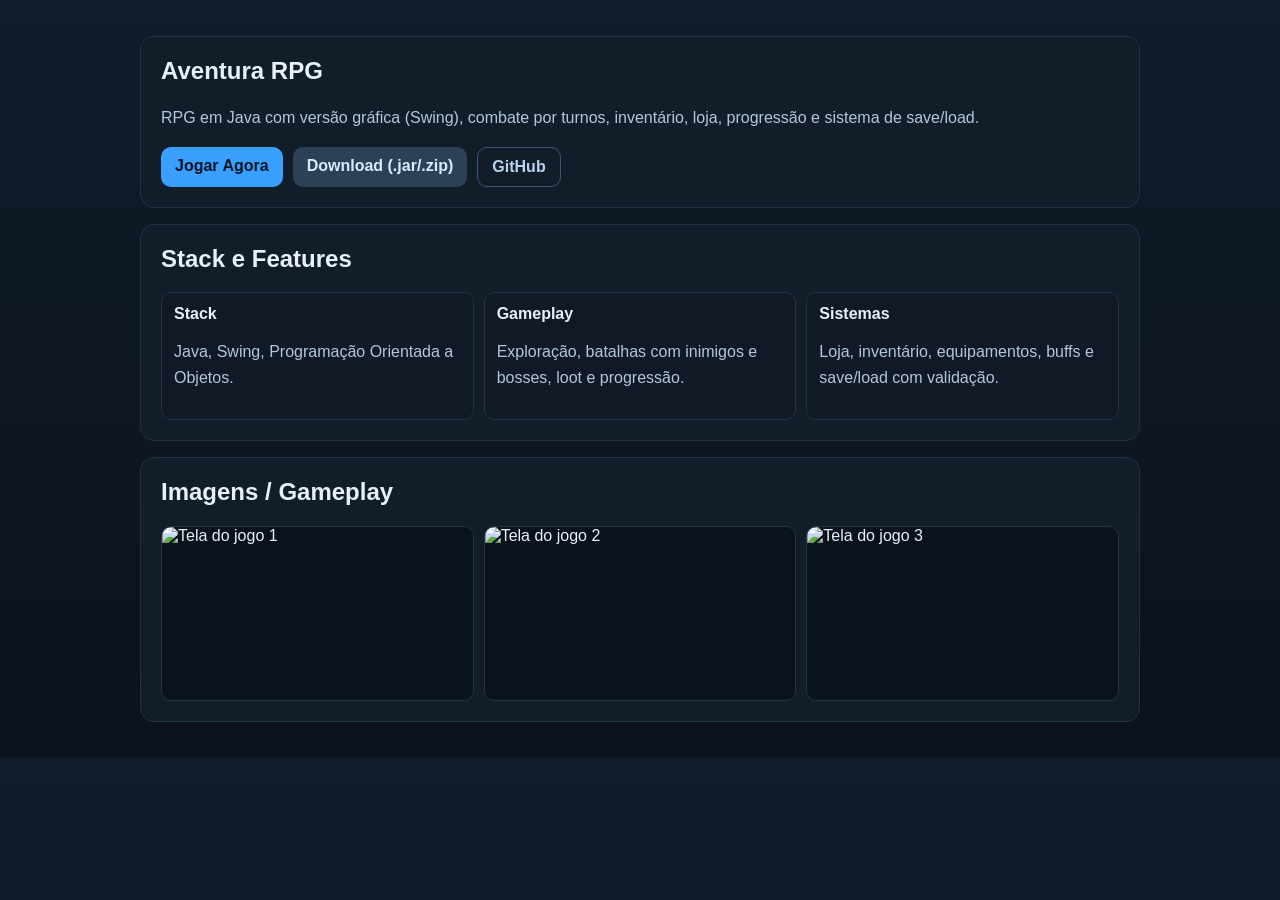
==== portfolio/aventura-rpg-page.html @ 90b7f8d8 "feat: versao web + novas funcionalidades para o jogo" ====
<!doctype html>
<html lang="pt-BR">
<head>
  <meta charset="UTF-8" />
  <meta name="viewport" content="width=device-width, initial-scale=1.0" />
  <title>Aventura RPG | Projeto</title>
  <style>
    :root {
      --bg: #0b121b;
      --card: #121d2a;
      --text: #e8f1fa;
      --muted: #b2c7de;
      --line: #203244;
      --accent: #39a0ff;
    }
    * { box-sizing: border-box; }
    body {
      margin: 0;
      font-family: "Segoe UI", Tahoma, sans-serif;
      background: linear-gradient(180deg, #111c2b, var(--bg));
      color: var(--text);
    }
    .container {
      width: min(1000px, 92vw);
      margin: 36px auto;
    }
    .hero, .panel {
      background: var(--card);
      border: 1px solid var(--line);
      border-radius: 14px;
      padding: 20px;
      margin-bottom: 16px;
    }
    h1, h2 { margin-top: 0; }
    p { color: var(--muted); line-height: 1.6; }
    .actions { display: flex; flex-wrap: wrap; gap: 10px; }
    .btn {
      display: inline-block;
      padding: 10px 14px;
      border-radius: 10px;
      text-decoration: none;
      font-weight: 700;
    }
    .btn-play { background: var(--accent); color: #051525; }
    .btn-download { background: #2c4158; color: #dbebfb; }
    .btn-code { border: 1px solid #3b5572; color: #b8d3ef; }
    .grid {
      display: grid;
      grid-template-columns: repeat(auto-fit, minmax(220px, 1fr));
      gap: 10px;
    }
    .box {
      border: 1px solid var(--line);
      border-radius: 10px;
      padding: 12px;
      background: #101925;
    }
    .thumbs {
      display: grid;
      grid-template-columns: repeat(auto-fit, minmax(180px, 1fr));
      gap: 10px;
    }
    .thumb {
      width: 100%;
      aspect-ratio: 16 / 9;
      object-fit: cover;
      border-radius: 10px;
      border: 1px solid var(--line);
      background: #0a121c;
    }
  </style>
</head>
<body>
  <main class="container">
    <section class="hero">
      <h1>Aventura RPG</h1>
      <p>
        RPG em Java com versão gráfica (Swing), combate por turnos, inventário, loja, progressão e sistema de save/load.
      </p>
      <div class="actions">
        <a class="btn btn-play" href="https://SEU-USUARIO.github.io/SEU-REPO/web/" target="_blank" rel="noreferrer">Jogar Agora</a>
        <a class="btn btn-download" href="https://github.com/SEU-USUARIO/SEU-REPO/releases" target="_blank" rel="noreferrer">Download (.jar/.zip)</a>
        <a class="btn btn-code" href="https://github.com/SEU-USUARIO/SEU-REPO" target="_blank" rel="noreferrer">GitHub</a>
      </div>
    </section>

    <section class="panel">
      <h2>Stack e Features</h2>
      <div class="grid">
        <div class="box">
          <strong>Stack</strong>
          <p>Java, Swing, Programação Orientada a Objetos.</p>
        </div>
        <div class="box">
          <strong>Gameplay</strong>
          <p>Exploração, batalhas com inimigos e bosses, loot e progressão.</p>
        </div>
        <div class="box">
          <strong>Sistemas</strong>
          <p>Loja, inventário, equipamentos, buffs e save/load com validação.</p>
        </div>
      </div>
    </section>

    <section class="panel">
      <h2>Imagens / Gameplay</h2>
      <div class="thumbs">
        <img class="thumb" src="./assets/prints/gameplay-1.png" alt="Tela do jogo 1" />
        <img class="thumb" src="./assets/prints/gameplay-2.png" alt="Tela do jogo 2" />
        <img class="thumb" src="./assets/prints/gameplay-3.png" alt="Tela do jogo 3" />
      </div>
    </section>
  </main>
</body>
</html>
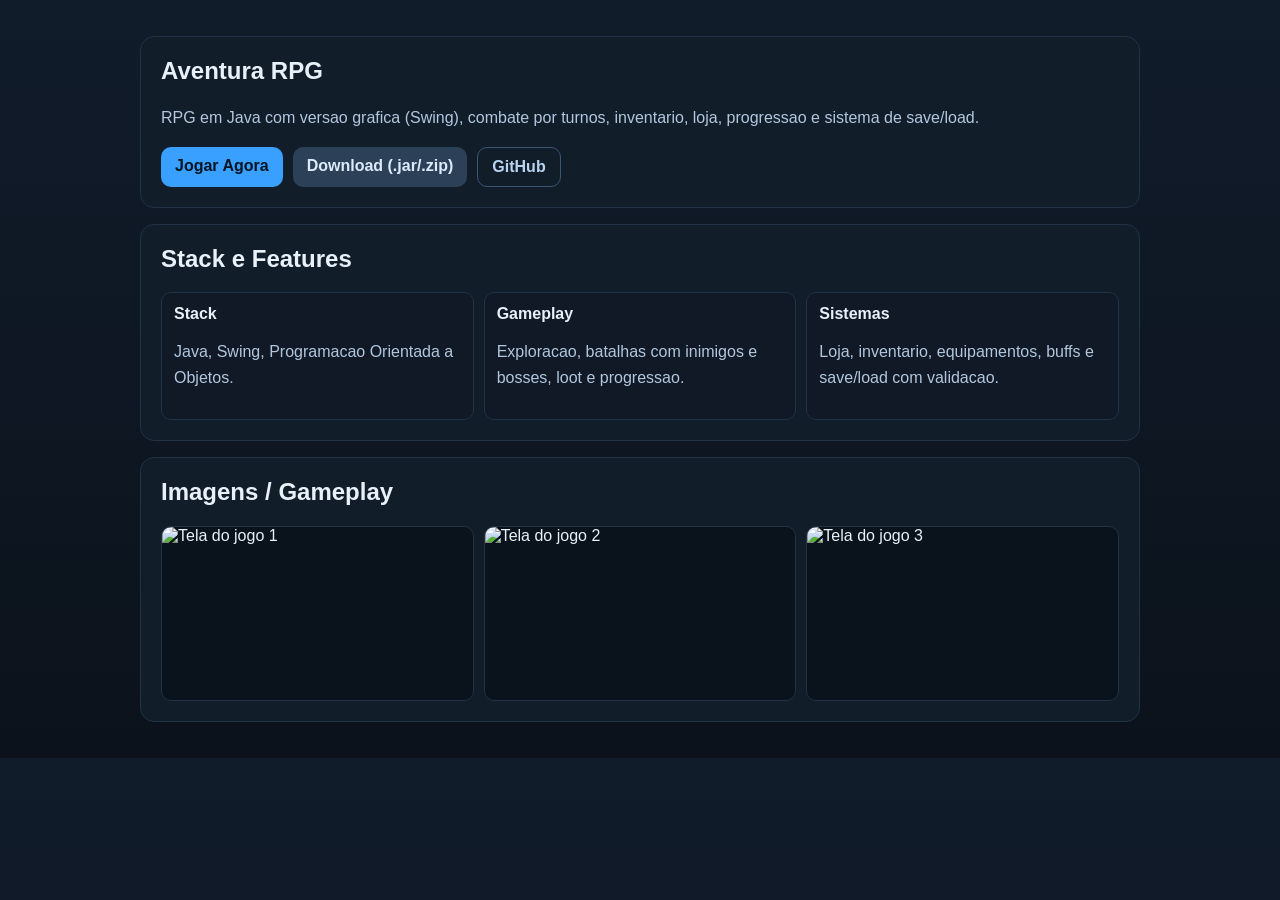
==== commit f722db1b: "fix" ====
--- a/portfolio/aventura-rpg-page.html
+++ b/portfolio/aventura-rpg-page.html
@@ -75,7 +75,7 @@
     <section class="hero">
       <h1>Aventura RPG</h1>
       <p>
-        RPG em Java com versão gráfica (Swing), combate por turnos, inventário, loja, progressão e sistema de save/load.
+        RPG em Java com versao grafica (Swing), combate por turnos, inventario, loja, progressao e sistema de save/load.
       </p>
       <div class="actions">
         <a class="btn btn-play" href="https://SEU-USUARIO.github.io/SEU-REPO/web/" target="_blank" rel="noreferrer">Jogar Agora</a>
@@ -89,15 +89,15 @@
       <div class="grid">
         <div class="box">
           <strong>Stack</strong>
-          <p>Java, Swing, Programação Orientada a Objetos.</p>
+          <p>Java, Swing, Programacao Orientada a Objetos.</p>
         </div>
         <div class="box">
           <strong>Gameplay</strong>
-          <p>Exploração, batalhas com inimigos e bosses, loot e progressão.</p>
+          <p>Exploracao, batalhas com inimigos e bosses, loot e progressao.</p>
         </div>
         <div class="box">
           <strong>Sistemas</strong>
-          <p>Loja, inventário, equipamentos, buffs e save/load com validação.</p>
+          <p>Loja, inventario, equipamentos, buffs e save/load com validacao.</p>
         </div>
       </div>
     </section>
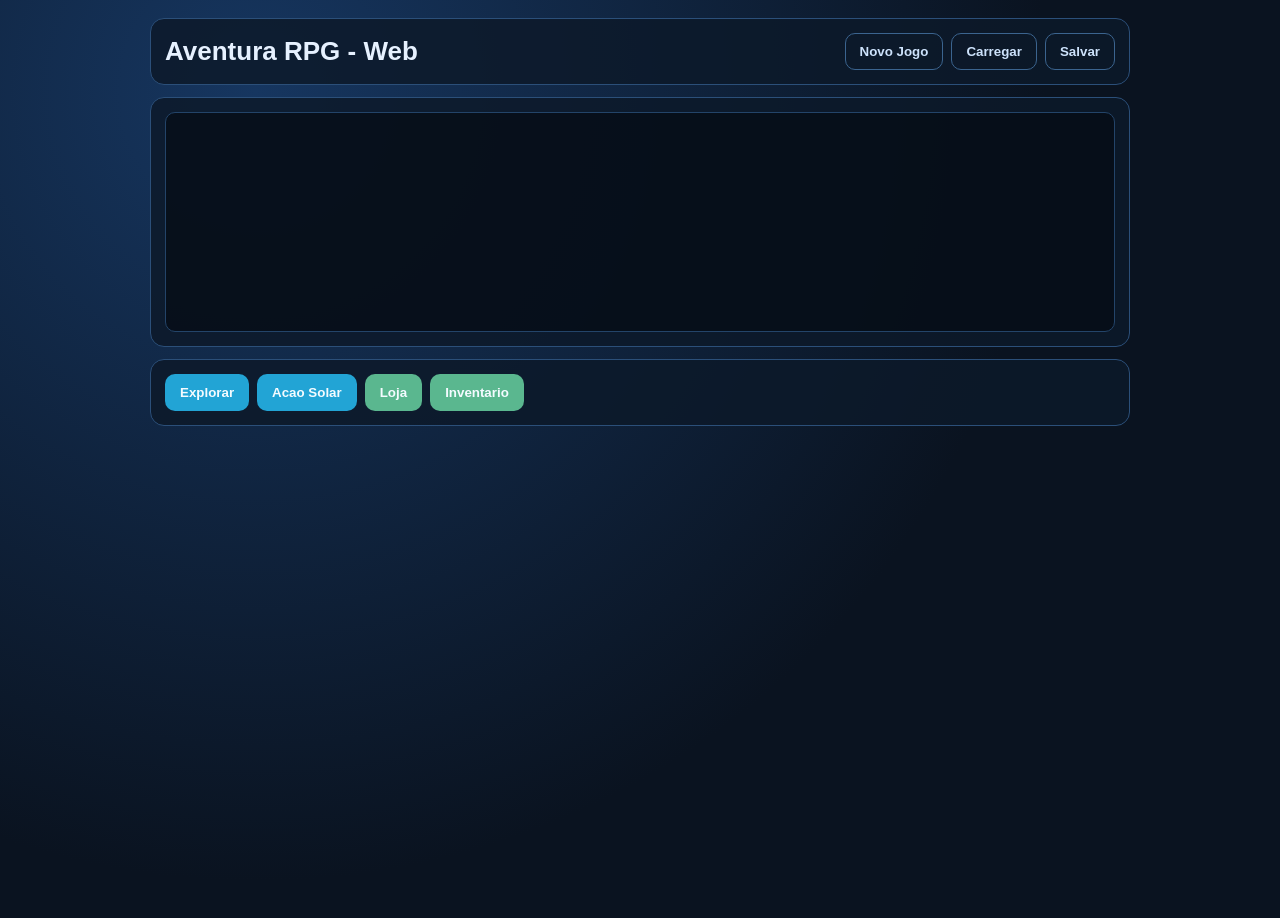
==== commit b45faff5: "aaa" ====
--- a/portfolio/aventura-rpg-page.html
+++ b/portfolio/aventura-rpg-page.html
@@ -3,113 +3,545 @@
 <head>
   <meta charset="UTF-8" />
   <meta name="viewport" content="width=device-width, initial-scale=1.0" />
-  <title>Aventura RPG | Projeto</title>
+  <title>Aventura RPG - Web</title>
   <style>
     :root {
-      --bg: #0b121b;
-      --card: #121d2a;
-      --text: #e8f1fa;
-      --muted: #b2c7de;
-      --line: #203244;
-      --accent: #39a0ff;
+      --bg: #0a1320;
+      --card: #10243c;
+      --line: #2b4f79;
+      --text: #e6f1ff;
+      --muted: #b4c9e2;
+      --btn: #22a4d5;
+      --btn2: #5ab78f;
+      --danger: #c45151;
     }
     * { box-sizing: border-box; }
     body {
       margin: 0;
+      min-height: 100vh;
       font-family: "Segoe UI", Tahoma, sans-serif;
-      background: linear-gradient(180deg, #111c2b, var(--bg));
+      background: radial-gradient(circle at 20% 10%, #163660 0%, var(--bg) 60%);
       color: var(--text);
     }
-    .container {
-      width: min(1000px, 92vw);
-      margin: 36px auto;
-    }
-    .hero, .panel {
-      background: var(--card);
+    .wrap {
+      width: min(980px, 94vw);
+      margin: 18px auto;
+      display: grid;
+      gap: 12px;
+    }
+    .card {
       border: 1px solid var(--line);
       border-radius: 14px;
-      padding: 20px;
-      margin-bottom: 16px;
-    }
-    h1, h2 { margin-top: 0; }
-    p { color: var(--muted); line-height: 1.6; }
-    .actions { display: flex; flex-wrap: wrap; gap: 10px; }
-    .btn {
-      display: inline-block;
+      background: rgba(12, 25, 42, 0.85);
+      padding: 14px;
+    }
+    h1, h2, h3, p { margin: 0; }
+    .top {
+      display: flex;
+      justify-content: space-between;
+      align-items: center;
+      gap: 12px;
+      flex-wrap: wrap;
+    }
+    .title { font-size: 26px; font-weight: 700; }
+    .status {
+      color: var(--muted);
+      font-size: 14px;
+      line-height: 1.4;
+    }
+    .log {
+      min-height: 220px;
+      max-height: 300px;
+      overflow: auto;
+      background: rgba(4, 10, 18, 0.65);
+      border: 1px solid #234469;
+      border-radius: 10px;
+      padding: 10px;
+      white-space: pre-wrap;
+      line-height: 1.5;
+      font-size: 14px;
+    }
+    .row {
+      display: flex;
+      gap: 8px;
+      flex-wrap: wrap;
+    }
+    button {
+      border: 1px solid transparent;
+      background: var(--btn);
+      color: #f4fbff;
+      border-radius: 10px;
       padding: 10px 14px;
+      font-weight: 700;
+      cursor: pointer;
+    }
+    button.alt { background: var(--btn2); }
+    button.danger { background: var(--danger); }
+    button.ghost {
+      background: transparent;
+      border-color: #3b648f;
+      color: #cde2fb;
+    }
+    button:disabled {
+      opacity: 0.5;
+      cursor: not-allowed;
+    }
+    .panel {
+      display: none;
+      gap: 8px;
+    }
+    .panel.active { display: grid; }
+    .list {
+      display: grid;
+      gap: 6px;
+    }
+    .line {
+      display: flex;
+      justify-content: space-between;
+      align-items: center;
+      gap: 10px;
+      background: rgba(8, 16, 28, 0.6);
+      border: 1px solid #28496f;
       border-radius: 10px;
-      text-decoration: none;
-      font-weight: 700;
-    }
-    .btn-play { background: var(--accent); color: #051525; }
-    .btn-download { background: #2c4158; color: #dbebfb; }
-    .btn-code { border: 1px solid #3b5572; color: #b8d3ef; }
-    .grid {
-      display: grid;
-      grid-template-columns: repeat(auto-fit, minmax(220px, 1fr));
-      gap: 10px;
-    }
-    .box {
-      border: 1px solid var(--line);
-      border-radius: 10px;
-      padding: 12px;
-      background: #101925;
-    }
-    .thumbs {
-      display: grid;
-      grid-template-columns: repeat(auto-fit, minmax(180px, 1fr));
-      gap: 10px;
-    }
-    .thumb {
+      padding: 8px 10px;
+      font-size: 14px;
+    }
+    .muted { color: var(--muted); font-size: 13px; }
+    .battle {
+      border-color: #6b3a45;
+      background: rgba(35, 14, 20, 0.75);
+    }
+    .bar {
+      height: 12px;
+      border-radius: 999px;
+      overflow: hidden;
+      background: rgba(255, 255, 255, 0.12);
+      border: 1px solid rgba(255, 255, 255, 0.15);
+    }
+    .fill {
+      height: 100%;
+      background: linear-gradient(90deg, #e06666, #f2b866);
       width: 100%;
-      aspect-ratio: 16 / 9;
-      object-fit: cover;
-      border-radius: 10px;
-      border: 1px solid var(--line);
-      background: #0a121c;
+    }
+    @media (max-width: 680px) {
+      .title { font-size: 22px; }
+      .log { min-height: 190px; }
+      button { width: 100%; }
     }
   </style>
 </head>
 <body>
-  <main class="container">
-    <section class="hero">
-      <h1>Aventura RPG</h1>
-      <p>
-        RPG em Java com versao grafica (Swing), combate por turnos, inventario, loja, progressao e sistema de save/load.
-      </p>
-      <div class="actions">
-        <a class="btn btn-play" href="https://SEU-USUARIO.github.io/SEU-REPO/web/" target="_blank" rel="noreferrer">Jogar Agora</a>
-        <a class="btn btn-download" href="https://github.com/SEU-USUARIO/SEU-REPO/releases" target="_blank" rel="noreferrer">Download (.jar/.zip)</a>
-        <a class="btn btn-code" href="https://github.com/SEU-USUARIO/SEU-REPO" target="_blank" rel="noreferrer">GitHub</a>
+  <main class="wrap">
+    <section class="card top">
+      <div>
+        <h1 class="title">Aventura RPG - Web</h1>
+        <p class="status" id="statusLine"></p>
+      </div>
+      <div class="row">
+        <button class="ghost" id="btnNew">Novo Jogo</button>
+        <button class="ghost" id="btnLoad">Carregar</button>
+        <button class="ghost" id="btnSave">Salvar</button>
       </div>
     </section>
 
-    <section class="panel">
-      <h2>Stack e Features</h2>
-      <div class="grid">
-        <div class="box">
-          <strong>Stack</strong>
-          <p>Java, Swing, Programacao Orientada a Objetos.</p>
-        </div>
-        <div class="box">
-          <strong>Gameplay</strong>
-          <p>Exploracao, batalhas com inimigos e bosses, loot e progressao.</p>
-        </div>
-        <div class="box">
-          <strong>Sistemas</strong>
-          <p>Loja, inventario, equipamentos, buffs e save/load com validacao.</p>
+    <section class="card">
+      <div id="battleCard" class="panel">
+        <div class="line battle">
+          <div>
+            <strong id="enemyName">Inimigo</strong>
+            <div class="muted" id="enemyStats"></div>
+          </div>
+          <div style="min-width: 220px; width: 40%">
+            <div class="bar"><div id="enemyHpFill" class="fill"></div></div>
+          </div>
         </div>
       </div>
+      <div id="log" class="log"></div>
     </section>
 
-    <section class="panel">
-      <h2>Imagens / Gameplay</h2>
-      <div class="thumbs">
-        <img class="thumb" src="./assets/prints/gameplay-1.png" alt="Tela do jogo 1" />
-        <img class="thumb" src="./assets/prints/gameplay-2.png" alt="Tela do jogo 2" />
-        <img class="thumb" src="./assets/prints/gameplay-3.png" alt="Tela do jogo 3" />
+    <section class="card">
+      <div class="row" id="hubActions">
+        <button id="btnExplore">Explorar</button>
+        <button id="btnSolar">Acao Solar</button>
+        <button class="alt" id="btnShop">Loja</button>
+        <button class="alt" id="btnInv">Inventario</button>
+      </div>
+
+      <div class="row" id="battleActions" style="display:none">
+        <button id="btnAttack">Atacar</button>
+        <button class="alt" id="btnBattlePotion">Usar Pocao</button>
+        <button id="btnFlee" class="danger">Fugir</button>
       </div>
     </section>
+
+    <section class="card panel" id="shopPanel">
+      <h3>Loja</h3>
+      <div class="list" id="shopList"></div>
+      <button class="ghost" id="btnCloseShop">Fechar Loja</button>
+    </section>
+
+    <section class="card panel" id="invPanel">
+      <h3>Inventario</h3>
+      <div class="list" id="invList"></div>
+      <button class="ghost" id="btnCloseInv">Fechar Inventario</button>
+    </section>
   </main>
+
+  <script>
+    const SAVE_KEY = "aventura_rpg_web_save_v1";
+    const logEl = document.getElementById("log");
+    const statusLine = document.getElementById("statusLine");
+    const shopPanel = document.getElementById("shopPanel");
+    const invPanel = document.getElementById("invPanel");
+    const shopList = document.getElementById("shopList");
+    const invList = document.getElementById("invList");
+    const battleCard = document.getElementById("battleCard");
+    const hubActions = document.getElementById("hubActions");
+    const battleActions = document.getElementById("battleActions");
+    const enemyName = document.getElementById("enemyName");
+    const enemyStats = document.getElementById("enemyStats");
+    const enemyHpFill = document.getElementById("enemyHpFill");
+
+    const state = {
+      hero: null,
+      inventory: [],
+      battle: null
+    };
+
+    const shopItems = [
+      { type: "potion", name: "Pocao Pequena", cost: 15, heal: 25 },
+      { type: "potion", name: "Pocao Media", cost: 25, heal: 45 },
+      { type: "potion", name: "Pocao Grande", cost: 40, heal: 70 },
+      { type: "weapon", name: "Espada de Ferro", cost: 60, atk: 8 },
+      { type: "weapon", name: "Espada Lendaria", cost: 120, atk: 15 },
+      { type: "shield", name: "Escudo de Aco", cost: 90, def: 10 },
+      { type: "armor", name: "Armadura Pesada", cost: 110, def: 12 }
+    ];
+
+    function rnd(min, max) {
+      return Math.floor(Math.random() * (max - min + 1)) + min;
+    }
+
+    function writeLog(msg) {
+      logEl.textContent += (logEl.textContent ? "\n" : "") + msg;
+      logEl.scrollTop = logEl.scrollHeight;
+    }
+
+    function setPanels({ shop = false, inv = false } = {}) {
+      shopPanel.classList.toggle("active", shop);
+      invPanel.classList.toggle("active", inv);
+    }
+
+    function updateStatus() {
+      const h = state.hero;
+      if (!h) return;
+      statusLine.textContent =
+        `${h.name} | Nv ${h.level} | XP ${h.xp}/${h.xpNext} | HP ${h.hp}/${h.maxHp} | Ouro ${h.gold} | ATQ ${heroAtk()} | DEF ${heroDef()}${h.solarTurns > 0 ? " | Solar " + h.solarTurns + "t" : ""}`;
+    }
+
+    function heroAtk() {
+      const h = state.hero;
+      return h.baseAtk + h.weaponAtk + (h.solarTurns > 0 ? 10 : 0);
+    }
+
+    function heroDef() {
+      const h = state.hero;
+      return h.shieldDef + h.armorDef;
+    }
+
+    function newGame() {
+      const name = prompt("Nome do heroi:", "Heroi");
+      if (!name) return;
+      state.hero = {
+        name: name.trim() || "Heroi",
+        hp: 120,
+        maxHp: 120,
+        gold: 50,
+        level: 1,
+        xp: 0,
+        xpNext: 100,
+        baseAtk: 20,
+        weaponAtk: 0,
+        shieldDef: 0,
+        armorDef: 0,
+        weaponName: "Nenhuma",
+        shieldName: "Nenhum",
+        armorName: "Nenhuma",
+        solarTurns: 0
+      };
+      state.inventory = [];
+      state.battle = null;
+      logEl.textContent = "";
+      writeLog(`Novo jogo iniciado com ${state.hero.name}.`);
+      refreshUI();
+    }
+
+    function saveGame() {
+      if (!state.hero) return;
+      localStorage.setItem(SAVE_KEY, JSON.stringify(state));
+      writeLog("Jogo salvo no navegador.");
+    }
+
+    function loadGame() {
+      const raw = localStorage.getItem(SAVE_KEY);
+      if (!raw) {
+        writeLog("Nenhum save encontrado.");
+        return;
+      }
+      try {
+        const data = JSON.parse(raw);
+        if (!data.hero) throw new Error("save invalido");
+        state.hero = data.hero;
+        state.inventory = Array.isArray(data.inventory) ? data.inventory : [];
+        state.battle = data.battle || null;
+        writeLog("Jogo carregado.");
+      } catch {
+        writeLog("Save invalido.");
+      }
+      refreshUI();
+    }
+
+    function gainXp(amount) {
+      const h = state.hero;
+      h.xp += amount;
+      while (h.xp >= h.xpNext) {
+        h.xp -= h.xpNext;
+        h.level += 1;
+        h.maxHp += 10;
+        h.baseAtk += 2;
+        h.hp = h.maxHp;
+        h.xpNext += 55;
+        writeLog(`LEVEL UP! Agora no nivel ${h.level}.`);
+      }
+    }
+
+    function startBattle(enemy) {
+      state.battle = enemy;
+      setPanels();
+      writeLog(`Um ${enemy.name} apareceu!`);
+      refreshUI();
+    }
+
+    function explore() {
+      if (!state.hero || state.battle) return;
+      const roll = rnd(1, 100);
+      if (roll <= 60) {
+        const list = [
+          { name: "Goblin", hp: 65, atk: 17, gold: 15, xp: 20 },
+          { name: "Esqueleto", hp: 90, atk: 20, gold: 22, xp: 30 },
+          { name: "Orc", hp: 120, atk: 24, gold: 28, xp: 40 },
+          { name: "Monstro Selvagem", hp: 80, atk: 15, gold: 18, xp: 25 }
+        ];
+        const e = { ...list[rnd(0, list.length - 1)] };
+        const lvlScale = Math.max(0, state.hero.level - 1);
+        e.hp += lvlScale * 8;
+        e.atk += Math.floor(lvlScale / 2);
+        e.maxHp = e.hp;
+        startBattle(e);
+        return;
+      }
+
+      if (roll <= 90) {
+        const gold = rnd(10, 50);
+        state.hero.gold += gold;
+        writeLog(`Voce encontrou um bau e ganhou ${gold} ouro.`);
+        refreshUI();
+        return;
+      }
+
+      const bosses = [
+        { name: "Lula", hp: 200, atk: 30, gold: 70, xp: 90 },
+        { name: "Xandao", hp: 230, atk: 32, gold: 85, xp: 110 },
+        { name: "Taxad", hp: 260, atk: 35, gold: 100, xp: 130 }
+      ];
+      const b = { ...bosses[rnd(0, bosses.length - 1)] };
+      b.maxHp = b.hp;
+      startBattle(b);
+    }
+
+    function enemyTurn() {
+      const b = state.battle;
+      if (!b) return;
+      const raw = b.atk + rnd(0, 9);
+      const dmg = Math.max(1, raw - heroDef());
+      state.hero.hp = Math.max(0, state.hero.hp - dmg);
+      writeLog(`${b.name} atacou e causou ${dmg} de dano.`);
+      if (state.hero.solarTurns > 0) {
+        state.hero.solarTurns -= 1;
+        if (state.hero.solarTurns === 0) writeLog("A energia solar se dissipou.");
+      }
+      if (state.hero.hp <= 0) {
+        writeLog("GAME OVER. Inicie um novo jogo.");
+        state.battle = null;
+      }
+    }
+
+    function battleAttack() {
+      if (!state.battle) return;
+      const dmg = heroAtk() + rnd(0, 9);
+      state.battle.hp = Math.max(0, state.battle.hp - dmg);
+      writeLog(`Voce atacou e causou ${dmg} de dano em ${state.battle.name}.`);
+      if (state.battle.hp <= 0) {
+        writeLog(`Voce venceu ${state.battle.name}! +${state.battle.gold} ouro, +${state.battle.xp} XP.`);
+        state.hero.gold += state.battle.gold;
+        gainXp(state.battle.xp);
+        state.battle = null;
+        refreshUI();
+        return;
+      }
+      enemyTurn();
+      refreshUI();
+    }
+
+    function battleFlee() {
+      if (!state.battle) return;
+      if (rnd(1, 100) <= 70) {
+        writeLog("Voce fugiu da batalha.");
+        state.battle = null;
+      } else {
+        writeLog("Falha ao fugir.");
+        enemyTurn();
+      }
+      refreshUI();
+    }
+
+    function useSolar() {
+      if (!state.hero || state.battle) return;
+      if (state.hero.solarTurns > 0) {
+        writeLog(`Solar ja ativo por ${state.hero.solarTurns} turnos.`);
+      } else {
+        state.hero.solarTurns = 3;
+        writeLog("Voce ativou acao solar. +10 ATQ por 3 turnos em combate.");
+      }
+      refreshUI();
+    }
+
+    function openShop() {
+      if (!state.hero || state.battle) return;
+      setPanels({ shop: true });
+      renderShop();
+    }
+
+    function renderShop() {
+      shopList.innerHTML = "";
+      shopItems.forEach(item => {
+        const line = document.createElement("div");
+        line.className = "line";
+        const left = document.createElement("div");
+        left.innerHTML = `<strong>${item.name}</strong><div class="muted">${item.heal ? "+" + item.heal + " HP" : item.atk ? "+" + item.atk + " ATQ" : "+" + item.def + " DEF"} | ${item.cost} ouro</div>`;
+        const btn = document.createElement("button");
+        btn.textContent = "Comprar";
+        btn.onclick = () => buyItem(item);
+        line.append(left, btn);
+        shopList.appendChild(line);
+      });
+    }
+
+    function buyItem(item) {
+      const h = state.hero;
+      if (h.gold < item.cost) {
+        writeLog("Ouro insuficiente.");
+        return;
+      }
+      h.gold -= item.cost;
+      if (item.type === "potion") {
+        state.inventory.push({ name: item.name, heal: item.heal });
+        writeLog(`${item.name} comprada.`);
+      } else if (item.type === "weapon") {
+        h.weaponName = item.name;
+        h.weaponAtk = item.atk;
+        writeLog(`Arma equipada: ${item.name}.`);
+      } else if (item.type === "shield") {
+        h.shieldName = item.name;
+        h.shieldDef = item.def;
+        writeLog(`Escudo equipado: ${item.name}.`);
+      } else if (item.type === "armor") {
+        h.armorName = item.name;
+        h.armorDef = item.def;
+        writeLog(`Armadura equipada: ${item.name}.`);
+      }
+      refreshUI();
+      renderShop();
+    }
+
+    function openInventory() {
+      if (!state.hero || state.battle) return;
+      setPanels({ inv: true });
+      renderInventory(false);
+    }
+
+    function renderInventory(inBattle) {
+      invList.innerHTML = "";
+      if (!state.inventory.length) {
+        const empty = document.createElement("div");
+        empty.className = "line";
+        empty.textContent = "Inventario vazio.";
+        invList.appendChild(empty);
+        return;
+      }
+      state.inventory.forEach((item, idx) => {
+        const line = document.createElement("div");
+        line.className = "line";
+        const left = document.createElement("div");
+        left.innerHTML = `<strong>${item.name}</strong><div class="muted">Recupera ${item.heal} HP</div>`;
+        const btn = document.createElement("button");
+        btn.textContent = "Usar";
+        btn.onclick = () => usePotion(idx, inBattle);
+        line.append(left, btn);
+        invList.appendChild(line);
+      });
+    }
+
+    function usePotion(index, inBattle) {
+      const item = state.inventory[index];
+      if (!item) return;
+      state.inventory.splice(index, 1);
+      state.hero.hp = Math.min(state.hero.maxHp, state.hero.hp + item.heal);
+      writeLog(`Voce usou ${item.name} e recuperou ${item.heal} HP.`);
+      refreshUI();
+      renderInventory(inBattle);
+      if (inBattle && state.battle) {
+        enemyTurn();
+        refreshUI();
+      }
+    }
+
+    function battlePotion() {
+      if (!state.battle) return;
+      setPanels({ inv: true });
+      renderInventory(true);
+    }
+
+    function refreshUI() {
+      const inBattle = Boolean(state.battle);
+      hubActions.style.display = inBattle ? "none" : "flex";
+      battleActions.style.display = inBattle ? "flex" : "none";
+      battleCard.classList.toggle("active", inBattle);
+      updateStatus();
+
+      if (inBattle) {
+        const b = state.battle;
+        enemyName.textContent = b.name;
+        enemyStats.textContent = `ATQ ${b.atk} | Recompensa ${b.gold} ouro, ${b.xp} XP`;
+        const pct = Math.max(0, Math.min(100, (b.hp / b.maxHp) * 100));
+        enemyHpFill.style.width = pct + "%";
+      }
+    }
+
+    document.getElementById("btnNew").onclick = newGame;
+    document.getElementById("btnLoad").onclick = loadGame;
+    document.getElementById("btnSave").onclick = saveGame;
+    document.getElementById("btnExplore").onclick = explore;
+    document.getElementById("btnSolar").onclick = useSolar;
+    document.getElementById("btnShop").onclick = openShop;
+    document.getElementById("btnInv").onclick = openInventory;
+    document.getElementById("btnAttack").onclick = battleAttack;
+    document.getElementById("btnBattlePotion").onclick = battlePotion;
+    document.getElementById("btnFlee").onclick = battleFlee;
+    document.getElementById("btnCloseShop").onclick = () => setPanels();
+    document.getElementById("btnCloseInv").onclick = () => setPanels();
+
+    newGame();
+  </script>
 </body>
 </html>
